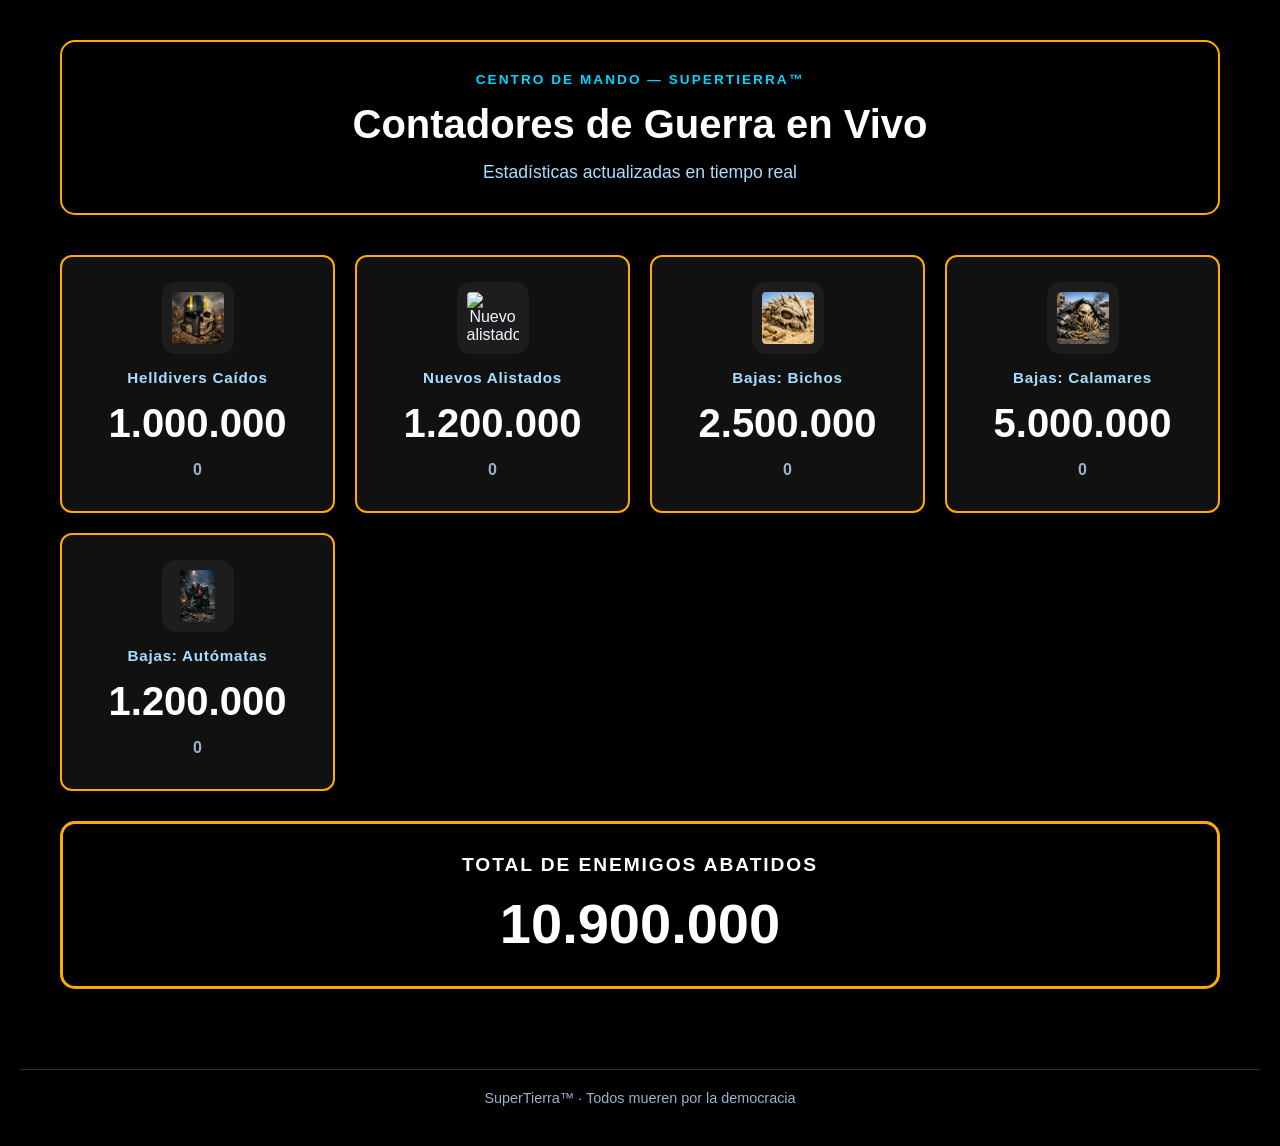
==== PaginaWeb/HTML/ContadoresGuerra.html @ 95fb4da9 "Add files via upload" ====
<!DOCTYPE html>
<html lang="es">

<head>
    <meta charset="UTF-8">
    <meta name="viewport" content="width=device-width, initial-scale=1.0">
    <title>Contadores de Guerra – Helldivers</title>
    <link rel="stylesheet" href="../Css/ContadoresGuerra.css">
</head>

<body>
    <div class="container">
        <header class="war-header">
            <p class="eyebrow">Centro de mando — SuperTierra™</p>
            <h1>Contadores de Guerra en Vivo</h1>
            <p class="subtitle">Estadísticas actualizadas en tiempo real</p>
        </header>

        <div class="counters-grid">
            <!-- Contador 1: Helldivers Caídos -->
            <div class="counter-card card-fallen">
                <img class="card-icon" src="../Imagenes/Caidos.png" alt="Helldiver caído">
                <h2 class="counter-label">Helldivers Caídos</h2>
                <div class="counter-value" id="counter-fallen">0</div>
                <div class="counter-delta" id="delta-fallen"></div>
            </div>

            <!-- Contador 2: Nuevos Alistados -->
            <div class="counter-card card-enlisted">
                <img class="card-icon" src="../Imagenes/alistado.png" alt="Nuevo alistado">
                <h2 class="counter-label">Nuevos Alistados</h2>
                <div class="counter-value" id="counter-enlisted">0</div>
                <div class="counter-delta" id="delta-enlisted"></div>
            </div>

            <!-- Contador 3: Bichos -->
            <div class="counter-card card-bugs">
                <img class="card-icon" src="../Imagenes/Terminidos.png" alt="Bajas bichos">
                <h2 class="counter-label">Bajas: Bichos</h2>
                <div class="counter-value" id="counter-bugs">0</div>
                <div class="counter-delta" id="delta-bugs"></div>
            </div>

            <!-- Contador 4: Calamares -->
            <div class="counter-card card-squids">
                <img class="card-icon" src="../Imagenes/Iluminados.png" alt="Bajas calamares">
                <h2 class="counter-label">Bajas: Calamares</h2>
                <div class="counter-value" id="counter-squids">0</div>
                <div class="counter-delta" id="delta-squids"></div>
            </div>

            <!-- Contador 5: Autómatas -->
            <div class="counter-card card-automatons">
                <img class="card-icon" src="../Imagenes/Automatones.png" alt="Bajas autómatas">
                <h2 class="counter-label">Bajas: Autómatas</h2>
                <div class="counter-value" id="counter-automatons">0</div>
                <div class="counter-delta" id="delta-automatons"></div>
            </div>
        </div>

        <div class="total-bar">
            <p class="total-label">Total de enemigos abatidos</p>
            <div class="total-value" id="total-enemies">0</div>
        </div>
    </div>

    <footer>SuperTierra™ · Todos mueren por la democracia</footer>
    <script src="../JavaScript/ContadoresGuerra.js"></script>
</body>

</html>
---- PaginaWeb/Css/ContadoresGuerra.css ----
* {
    box-sizing: border-box;
}

body {
    margin: 0;
    font-family: 'Arial', sans-serif;
    background-color: black;
    color: #f2f5ff;
    min-height: 100vh;
    padding: 20px;
}

.container {
    max-width: 1200px;
    margin: 0 auto;
    padding: 20px;
}

/* Header */
.war-header {
    text-align: center;
    margin-bottom: 40px;
    padding: 30px 20px;
    background-color: black;
    border: 2px solid #ffaa00;
    border-radius: 15px;
}

.eyebrow {
    font-weight: 700;
    color: #00d4ff;
    text-transform: uppercase;
    letter-spacing: 0.15em;
    margin: 0 0 10px;
    font-size: 0.85rem;
}

.war-header h1 {
    margin: 15px 0;
    font-size: 2.5rem;
    color: #fff;
}

.subtitle {
    margin: 10px 0 0;
    color: #a8deff;
    font-size: 1.1rem;
}

/* Grid de Contadores */
.counters-grid {
    display: grid;
    grid-template-columns: repeat(auto-fit, minmax(220px, 1fr));
    gap: 20px;
    margin-bottom: 30px;
}

/* Tarjeta de Contador */
.counter-card {
    position: relative;
    padding: 25px 20px;
    border-radius: 12px;
    background-color: #111;
    border: 2px solid #444;
    transition: all 0.3s ease;
    text-align: center;
}


.counter-card.card-fallen {
    border-color: #ffaa00;
}



.counter-card.card-enlisted {
    border-color: #ffaa00;
}



.counter-card.card-bugs {
    border-color: #ffaa00;
}



.counter-card.card-squids {
    border-color: #ffaa00;
}



.counter-card.card-automatons {
    border-color: #ffaa00;
}



.card-icon {
    display: block;
    width: 72px;
    height: 72px;
    margin: 0 auto 15px;
    object-fit: contain;
    border-radius: 14px;
    background-color: rgba(255, 255, 255, 0.05);
    padding: 10px;
}

.counter-label {
    margin: 0 0 15px;
    color: #a8deff;
    font-size: 0.95rem;
    font-weight: bold;
    letter-spacing: 0.05em;
}

.counter-value {
    font-size: 2.5rem;
    font-weight: bold;
    color: #fff;
    margin: 15px 0;
}

.counter-delta {
    font-size: 1rem;
    font-weight: 600;
    margin-top: 10px;
    min-height: 25px;
    color: #99b3cc;
}

/* Barra de Total */
.total-bar {
    padding: 30px;
    border: 3px solid #ffaa00;
    border-radius: 15px;
    text-align: center;
    margin-bottom: 30px;
}

.total-label {
    margin: 0 0 15px;
    color: #ffffff;
    font-size: 1.2rem;
    font-weight: bold;
    text-transform: uppercase;
    letter-spacing: 0.1em;
}

.total-value {
    font-size: 3.5rem;
    font-weight: bold;
    color: #fff;
}

/* Footer */
footer {
    text-align: center;
    padding: 20px;
    color: #99b3cc;
    font-size: 0.9rem;
    border-top: 1px solid #333;
    margin-top: 30px;
}
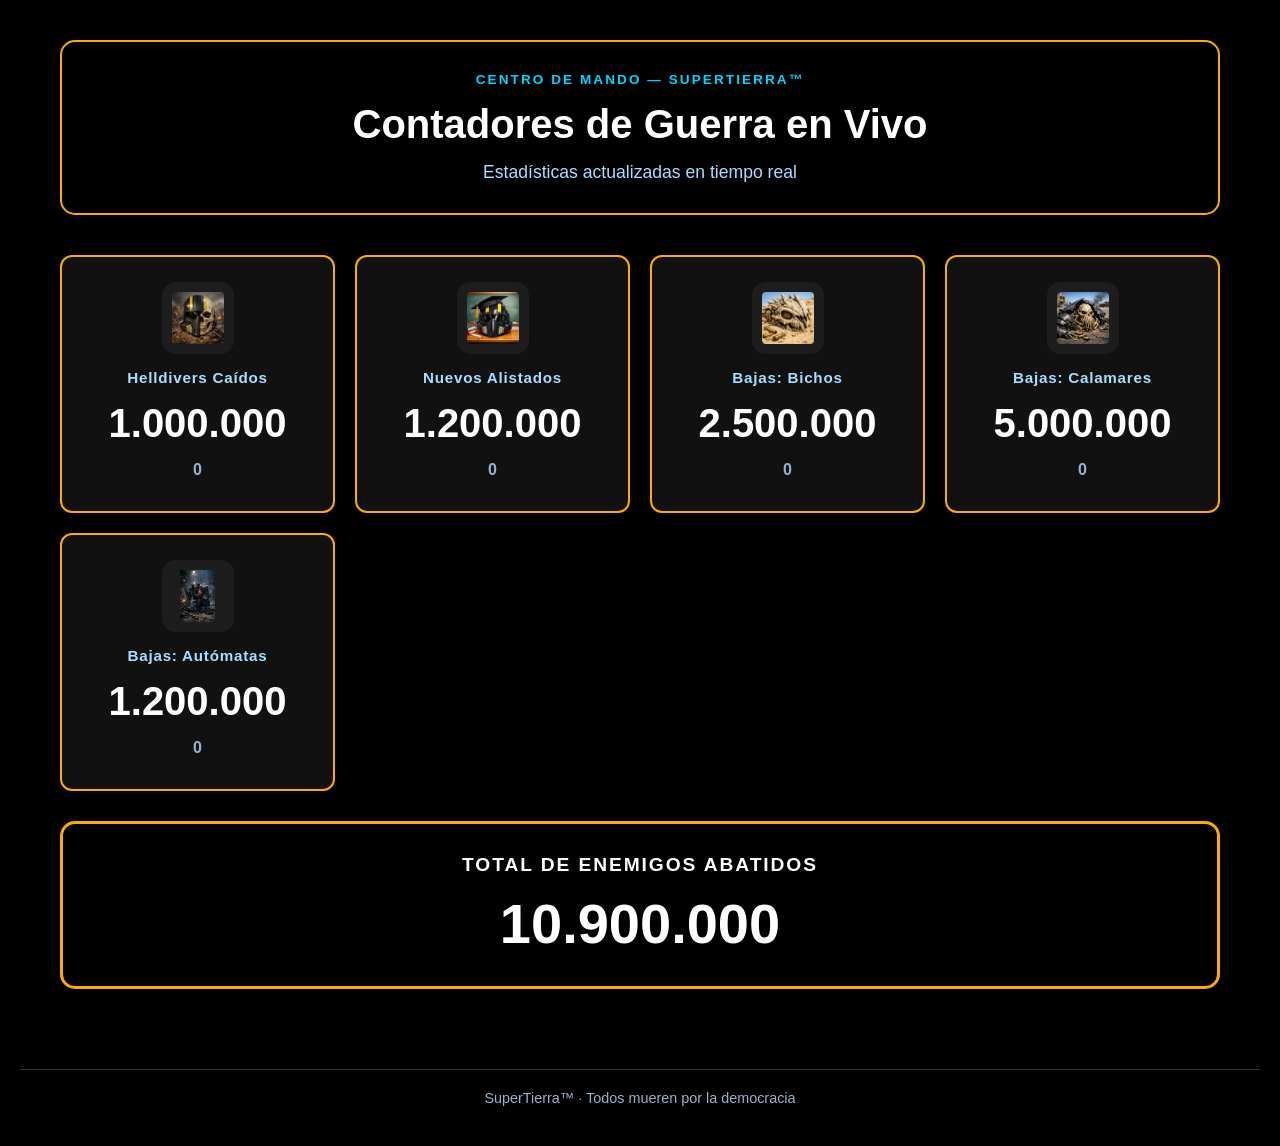
==== commit 83e32506: "Update ContadoresGuerra.html" ====
--- a/PaginaWeb/HTML/ContadoresGuerra.html
+++ b/PaginaWeb/HTML/ContadoresGuerra.html
@@ -27,7 +27,7 @@
 
             <!-- Contador 2: Nuevos Alistados -->
             <div class="counter-card card-enlisted">
-                <img class="card-icon" src="../Imagenes/alistado.png" alt="Nuevo alistado">
+                <img class="card-icon" src="../Imagenes/Alistado.png" alt="Nuevo alistado">
                 <h2 class="counter-label">Nuevos Alistados</h2>
                 <div class="counter-value" id="counter-enlisted">0</div>
                 <div class="counter-delta" id="delta-enlisted"></div>
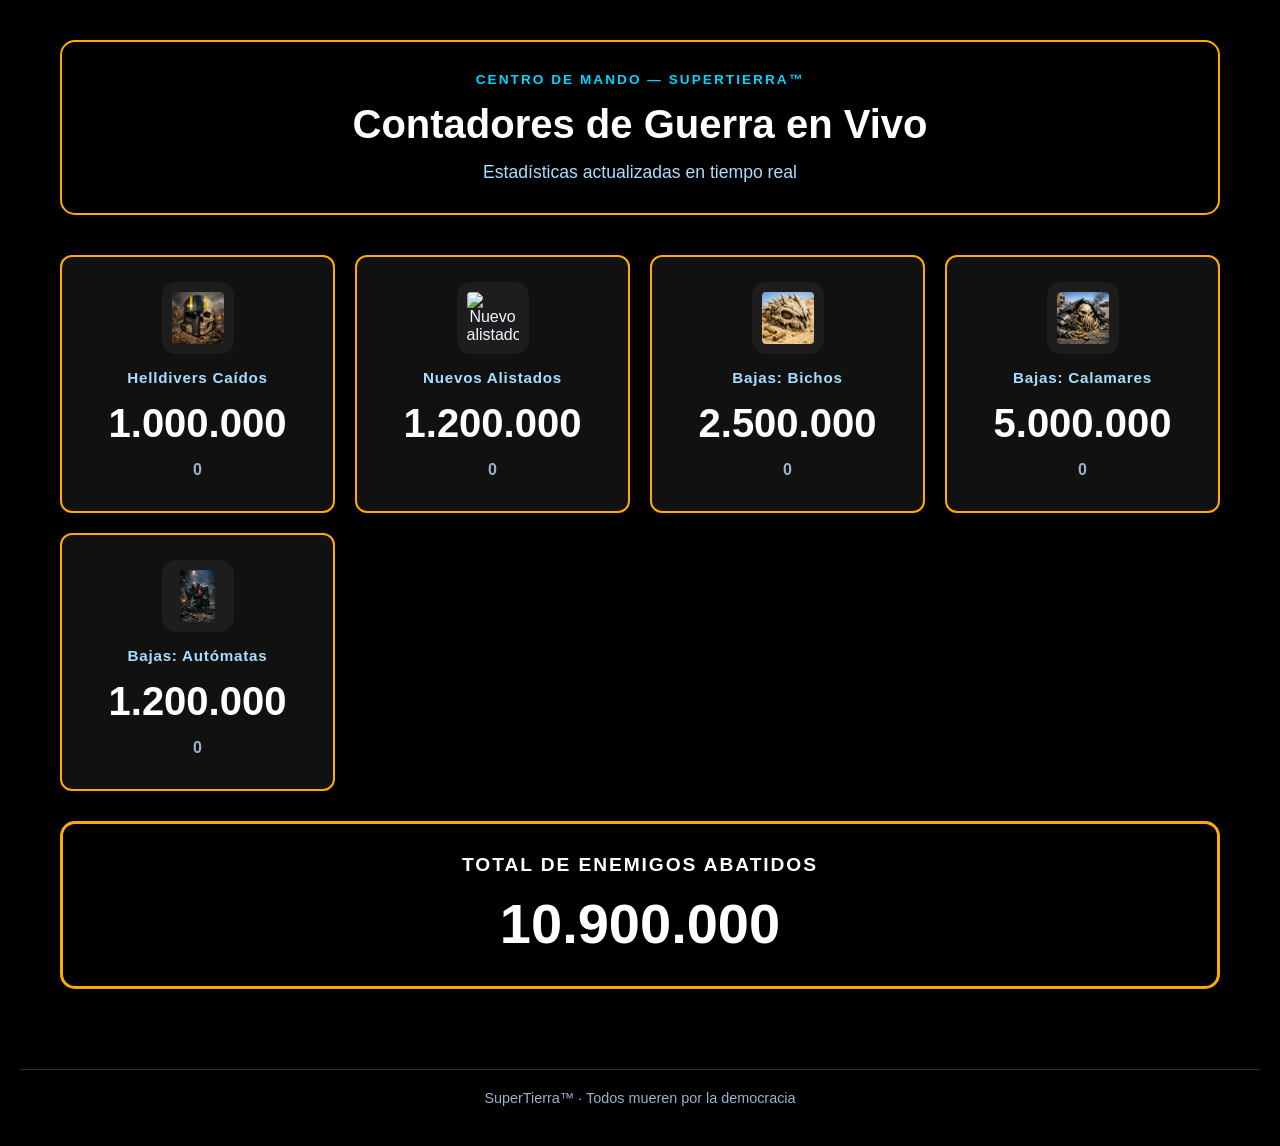
==== commit a4586226: "Update ContadoresGuerra.html" ====
--- a/PaginaWeb/HTML/ContadoresGuerra.html
+++ b/PaginaWeb/HTML/ContadoresGuerra.html
@@ -27,7 +27,7 @@
 
             <!-- Contador 2: Nuevos Alistados -->
             <div class="counter-card card-enlisted">
-                <img class="card-icon" src="../Imagenes/Alistado.png" alt="Nuevo alistado">
+                <img class="card-icon" src="../Imagenes/alistado.png" alt="Nuevo alistado">
                 <h2 class="counter-label">Nuevos Alistados</h2>
                 <div class="counter-value" id="counter-enlisted">0</div>
                 <div class="counter-delta" id="delta-enlisted"></div>
